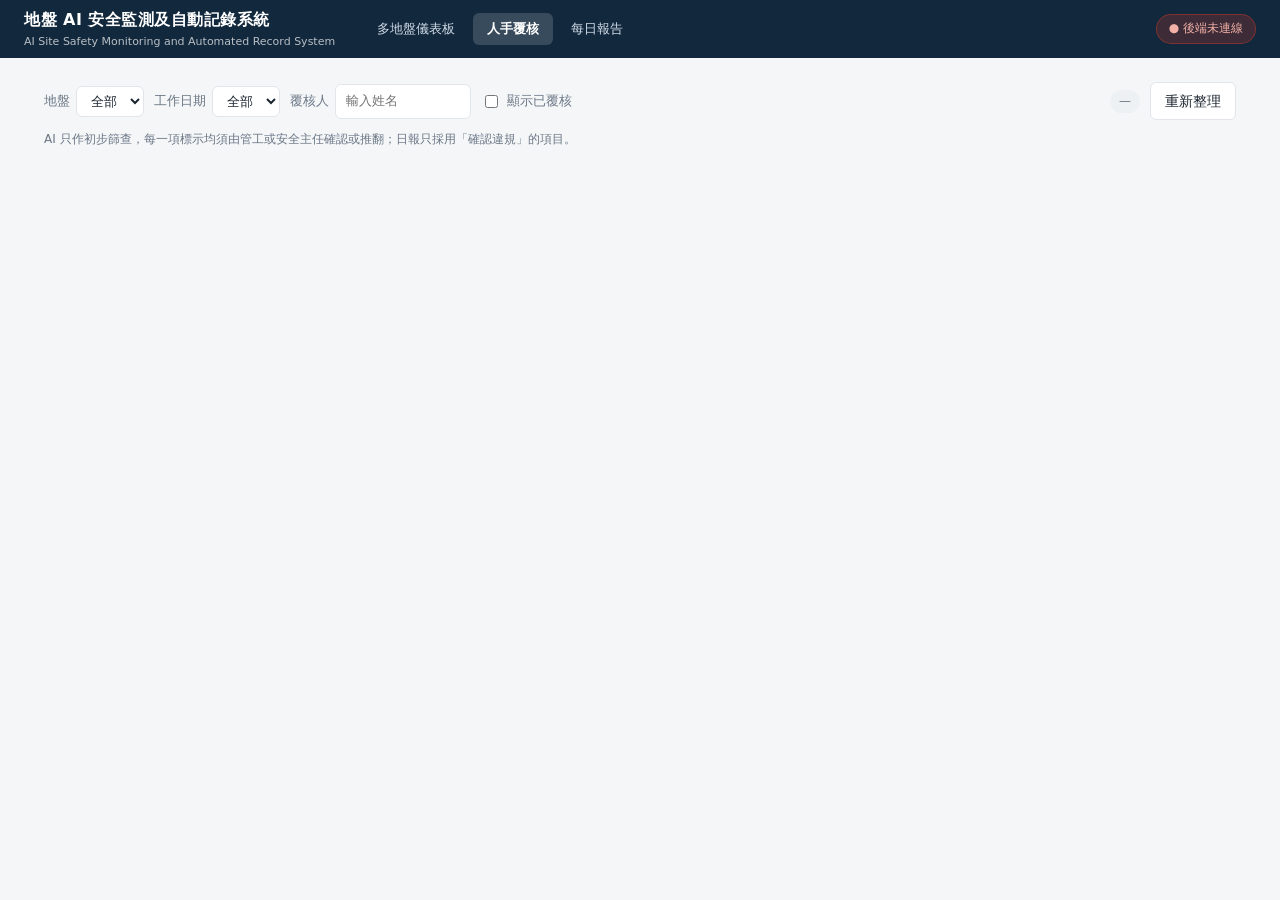
==== web/review.html @ f1bc3674 "Add AI site safety monitoring prototype Working prototype of the site safety monitoring and automate" ====
<!DOCTYPE html>
<html lang="zh-HK">
<head>
<meta charset="utf-8">
<meta name="viewport" content="width=device-width, initial-scale=1">
<title>人手覆核 — 地盤 AI 安全監測系統</title>
<link rel="stylesheet" href="styles.css">
</head>
<body>
<header class="topbar">
  <div class="brand">地盤 AI 安全監測及自動記錄系統<small>AI Site Safety Monitoring and Automated Record System</small></div>
  <nav class="tabs">
    <a href="index.html">多地盤儀表板</a>
    <a href="review.html">人手覆核</a>
    <a href="reports.html">每日報告</a>
  </nav>
  <span class="detector-badge" id="detector-badge">載入中…</span>
</header>

<main>
  <div class="toolbar">
    <label class="field">地盤
      <select id="site-select"><option value="">全部</option></select>
    </label>
    <label class="field">工作日期
      <select id="date-select"><option value="">全部</option></select>
    </label>
    <label class="field">覆核人
      <input type="text" id="reviewer" placeholder="輸入姓名" size="12">
    </label>
    <label class="field">
      <input type="checkbox" id="show-reviewed"> 顯示已覆核
    </label>
    <div class="spacer"></div>
    <span id="queue-count" class="tag muted">—</span>
    <button id="btn-refresh">重新整理</button>
  </div>
  <p class="hint">
    AI 只作初步篩查，每一項標示均須由管工或安全主任確認或推翻；日報只採用「確認違規」的項目。
  </p>

  <div class="grid-review" id="queue"></div>
</main>

<div id="toast"></div>
<script src="api.js"></script>
<script>
const REVIEWER_KEY = "citf-reviewer";
const reviewerInput = document.getElementById("reviewer");
reviewerInput.value = localStorage.getItem(REVIEWER_KEY) || "";
reviewerInput.addEventListener("change", () =>
  localStorage.setItem(REVIEWER_KEY, reviewerInput.value.trim())
);

async function loadFilters() {
  const [sites, { dates }] = await Promise.all([API.get("/api/sites"), API.get("/api/dates")]);
  document.getElementById("site-select").insertAdjacentHTML(
    "beforeend",
    sites.map((s) => `<option value="${s.id}">${s.code} — ${s.name}</option>`).join("")
  );
  document.getElementById("date-select").insertAdjacentHTML(
    "beforeend",
    dates.map((d) => `<option value="${d}">${d}</option>`).join("")
  );
}

function queryString() {
  const params = new URLSearchParams();
  const siteId = document.getElementById("site-select").value;
  const date = document.getElementById("date-select").value;
  if (siteId) params.set("site_id", siteId);
  if (date) params.set("date", date);
  params.set("pending_only", document.getElementById("show-reviewed").checked ? "false" : "true");
  return params.toString();
}

function cardMarkup(item) {
  const decided = item.reviewed;
  const status = decided
    ? `<span class="tag ${item.decision === "confirmed" ? "danger" : "muted"}">
         ${item.decision === "confirmed" ? "已確認違規" : "已判定誤報"} · ${item.reviewer}
       </span>`
    : `<span class="tag warn">待覆核</span>`;

  return `<article class="review-card ${decided ? "done" : ""}" data-id="${item.detection_id}">
    <img src="/api/photos/${item.photo_id}/file" alt="${item.original_name}"
         loading="lazy" onclick="openLightbox(this.src)">
    <div class="body">
      <div class="title">${item.label}</div>
      <div class="meta">
        ${item.site_code} ${item.site_name} · ${item.work_date}<br>
        AI 信心值 ${item.confidence.toFixed(2)} · ${item.detector}<br>
        ${item.original_name} · ${formatTime(item.captured_at || item.received_at)}
      </div>
      <div style="margin-top:8px">${status}</div>
      <textarea placeholder="覆核備註（選填）">${item.note || ""}</textarea>
    </div>
    <div class="actions">
      <button class="danger" data-decision="confirmed">確認違規</button>
      <button data-decision="rejected">誤報</button>
    </div>
  </article>`;
}

async function submit(card, decision) {
  const reviewer = reviewerInput.value.trim();
  if (!reviewer) {
    toast("請先填寫覆核人姓名", true);
    reviewerInput.focus();
    return;
  }
  const detectionId = Number(card.dataset.id);
  const note = card.querySelector("textarea").value;
  await API.post(`/api/review/${detectionId}`, { reviewer, decision, note });
  toast(decision === "confirmed" ? "已記錄：確認違規" : "已記錄：誤報");
  await load();
}

async function load() {
  const items = await API.get(`/api/review/queue?${queryString()}`);
  const host = document.getElementById("queue");
  document.getElementById("queue-count").textContent = `${items.length} 項`;

  if (!items.length) {
    host.innerHTML = "<div class='panel'><div class='empty'>沒有待覆核項目。</div></div>";
    return;
  }
  host.innerHTML = items.map(cardMarkup).join("");
  host.querySelectorAll(".review-card").forEach((card) => {
    card.querySelectorAll("button[data-decision]").forEach((button) => {
      button.addEventListener("click", () =>
        withBusy(button, () => submit(card, button.dataset.decision))
      );
    });
  });
}

["site-select", "date-select", "show-reviewed"].forEach((id) =>
  document.getElementById(id).addEventListener("change", load)
);
document.getElementById("btn-refresh").addEventListener("click", (event) =>
  withBusy(event.target, load)
);

(async function init() {
  await loadFilters();
  await load();
})();
</script>
</body>
</html>
---- web/styles.css ----
:root {
  --bg: #f4f6f8;
  --surface: #ffffff;
  --border: #e2e6ea;
  --text: #1c2530;
  --muted: #6b7785;
  --accent: #0b5fa5;
  --accent-soft: #e7f0f9;
  --danger: #c0392b;
  --danger-soft: #fbeae8;
  --warn: #b8730b;
  --warn-soft: #fdf3e2;
  --ok: #1e7a4d;
  --ok-soft: #e6f4ec;
  --radius: 10px;
  --shadow: 0 1px 3px rgba(16, 27, 40, 0.08);
}

* { box-sizing: border-box; }

body {
  margin: 0;
  background: var(--bg);
  color: var(--text);
  font-family: "Microsoft JhengHei", "PingFang HK", "Segoe UI", system-ui, sans-serif;
  font-size: 14px;
  line-height: 1.6;
}

header.topbar {
  background: #12283d;
  color: #fff;
  padding: 0 24px;
  display: flex;
  align-items: center;
  gap: 28px;
  height: 58px;
  position: sticky;
  top: 0;
  z-index: 20;
}

.brand { font-size: 16px; font-weight: 700; letter-spacing: 0.5px; white-space: nowrap; }
.brand small { display: block; font-size: 11px; font-weight: 400; opacity: 0.7; letter-spacing: 0; }

nav.tabs { display: flex; gap: 4px; flex: 1; }
nav.tabs a {
  color: #cfdae6;
  text-decoration: none;
  padding: 6px 14px;
  border-radius: 6px;
  font-size: 13px;
}
nav.tabs a:hover { background: rgba(255, 255, 255, 0.1); color: #fff; }
nav.tabs a.active { background: rgba(255, 255, 255, 0.16); color: #fff; font-weight: 600; }

.detector-badge {
  font-size: 12px;
  padding: 4px 12px;
  border-radius: 999px;
  background: rgba(255, 255, 255, 0.12);
  color: #dbe6f1;
  white-space: nowrap;
  border: 1px solid rgba(255, 255, 255, 0.18);
}
.detector-badge.mock { background: rgba(230, 170, 30, 0.2); color: #f2cd7a; border-color: rgba(230, 170, 30, 0.45); }
.detector-badge.live { background: rgba(46, 160, 105, 0.22); color: #8fe0b6; border-color: rgba(46, 160, 105, 0.45); }
.detector-badge.down { background: rgba(192, 57, 43, 0.25); color: #f3b0a7; border-color: rgba(192, 57, 43, 0.5); }

main { max-width: 1240px; margin: 0 auto; padding: 24px; }

.toolbar {
  display: flex;
  flex-wrap: wrap;
  gap: 10px;
  align-items: center;
  margin-bottom: 18px;
}
.toolbar .spacer { flex: 1; }

label.field { display: flex; align-items: center; gap: 6px; font-size: 13px; color: var(--muted); }

select, input[type="text"], input[type="date"], textarea {
  font: inherit;
  padding: 6px 10px;
  border: 1px solid var(--border);
  border-radius: 6px;
  background: var(--surface);
  color: var(--text);
}
select:focus, input:focus, textarea:focus { outline: 2px solid var(--accent-soft); border-color: var(--accent); }

button {
  font: inherit;
  padding: 7px 14px;
  border: 1px solid var(--border);
  border-radius: 6px;
  background: var(--surface);
  color: var(--text);
  cursor: pointer;
  transition: background 0.15s, border-color 0.15s;
}
button:hover:not(:disabled) { background: #eef2f6; }
button:disabled { opacity: 0.5; cursor: progress; }
button.primary { background: var(--accent); border-color: var(--accent); color: #fff; }
button.primary:hover:not(:disabled) { background: #094c85; }
button.danger { background: var(--danger); border-color: var(--danger); color: #fff; }
button.danger:hover:not(:disabled) { background: #a13124; }
button.ok { background: var(--ok); border-color: var(--ok); color: #fff; }
button.ok:hover:not(:disabled) { background: #17603c; }

.cards { display: grid; grid-template-columns: repeat(auto-fit, minmax(150px, 1fr)); gap: 12px; margin-bottom: 22px; }
.card {
  background: var(--surface);
  border: 1px solid var(--border);
  border-radius: var(--radius);
  padding: 14px 16px;
  box-shadow: var(--shadow);
}
.card .value { font-size: 26px; font-weight: 700; line-height: 1.2; }
.card .label { font-size: 12px; color: var(--muted); }
.card.alert .value { color: var(--danger); }
.card.warn .value { color: var(--warn); }
.card.good .value { color: var(--ok); }

.panel {
  background: var(--surface);
  border: 1px solid var(--border);
  border-radius: var(--radius);
  box-shadow: var(--shadow);
  overflow: hidden;
  margin-bottom: 22px;
}
.panel > h2 {
  margin: 0;
  padding: 13px 18px;
  font-size: 14px;
  border-bottom: 1px solid var(--border);
  background: #fafbfc;
}

table { width: 100%; border-collapse: collapse; }
th, td { padding: 10px 16px; text-align: left; border-bottom: 1px solid var(--border); }
th { font-size: 12px; color: var(--muted); font-weight: 600; background: #fafbfc; }
tbody tr:last-child td { border-bottom: none; }
tbody tr:hover { background: #f8fafc; }
td.num, th.num { text-align: right; font-variant-numeric: tabular-nums; }

.tag {
  display: inline-block;
  padding: 2px 9px;
  border-radius: 999px;
  font-size: 12px;
  white-space: nowrap;
}
.tag.danger { background: var(--danger-soft); color: var(--danger); }
.tag.warn { background: var(--warn-soft); color: var(--warn); }
.tag.ok { background: var(--ok-soft); color: var(--ok); }
.tag.muted { background: #eef1f4; color: var(--muted); }

.grid-review { display: grid; grid-template-columns: repeat(auto-fill, minmax(330px, 1fr)); gap: 16px; }

.review-card {
  background: var(--surface);
  border: 1px solid var(--border);
  border-radius: var(--radius);
  box-shadow: var(--shadow);
  overflow: hidden;
  display: flex;
  flex-direction: column;
}
.review-card.done { opacity: 0.55; }
.review-card img {
  width: 100%;
  height: 210px;
  object-fit: cover;
  background: #dfe4ea;
  display: block;
  cursor: zoom-in;
}
.review-card .body { padding: 12px 14px; flex: 1; }
.review-card .title { font-weight: 700; margin-bottom: 4px; }
.review-card .meta { font-size: 12px; color: var(--muted); }
.review-card .actions { display: flex; gap: 8px; padding: 0 14px 14px; }
.review-card .actions button { flex: 1; }
.review-card textarea { width: 100%; margin-top: 8px; resize: vertical; min-height: 34px; }

.empty { padding: 40px 20px; text-align: center; color: var(--muted); }

#toast {
  position: fixed;
  right: 20px;
  bottom: 20px;
  display: flex;
  flex-direction: column;
  gap: 8px;
  z-index: 60;
}
#toast div {
  background: #12283d;
  color: #fff;
  padding: 10px 16px;
  border-radius: 8px;
  box-shadow: 0 4px 14px rgba(0, 0, 0, 0.2);
  font-size: 13px;
  max-width: 380px;
}
#toast div.err { background: var(--danger); }

dialog.lightbox { border: none; border-radius: 10px; padding: 0; max-width: 92vw; max-height: 92vh; }
dialog.lightbox img { display: block; max-width: 88vw; max-height: 88vh; }
dialog.lightbox::backdrop { background: rgba(0, 0, 0, 0.65); }

.hint { font-size: 12px; color: var(--muted); margin: -8px 0 16px; }
code { background: #eef1f4; padding: 1px 6px; border-radius: 4px; font-size: 12px; }
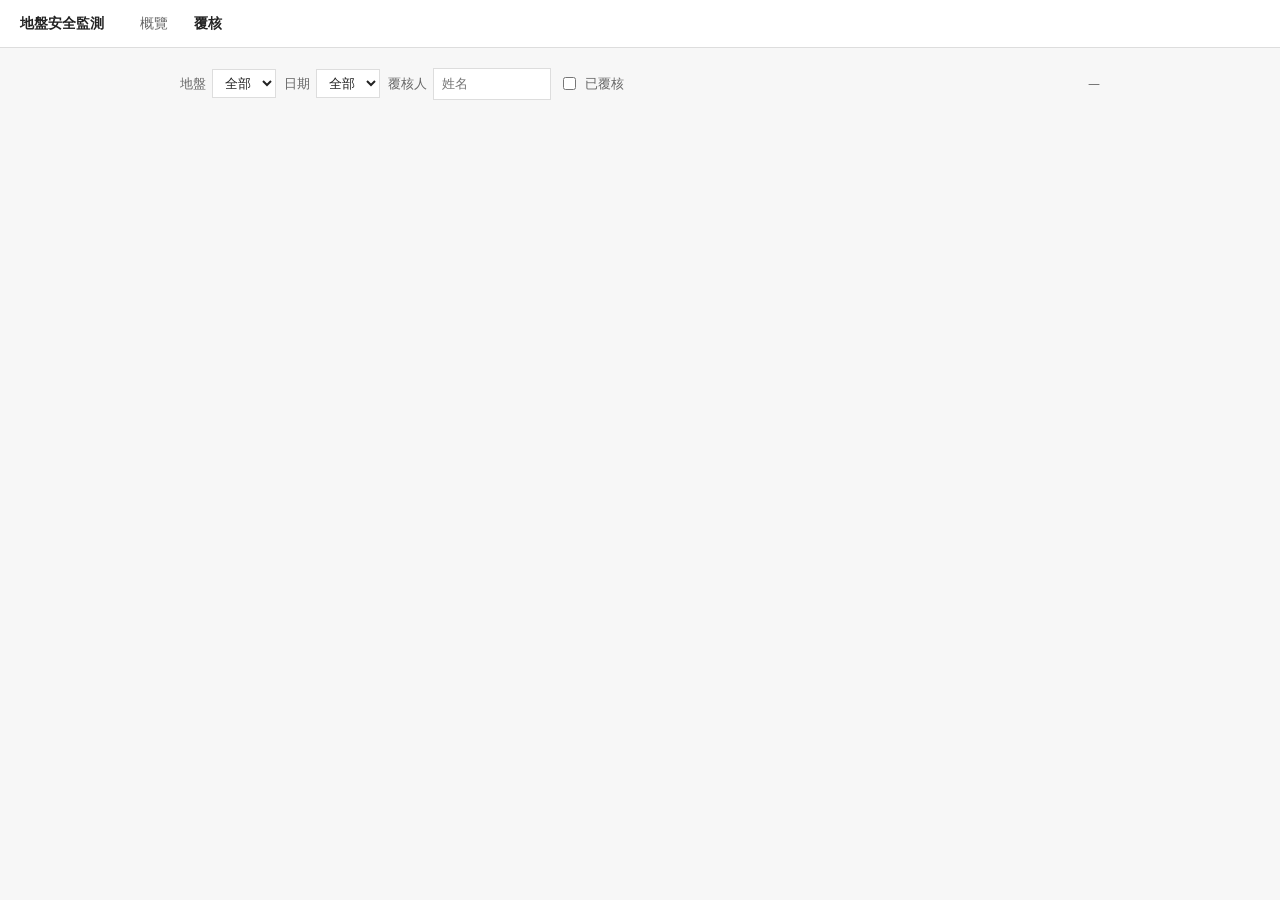
==== commit 6f86eb2c: "Simplify admin UI to two pages and remove photo deduplication Co-authored-by: Cursor <cursoragent@cu" ====
--- a/web/review.html
+++ b/web/review.html
@@ -3,18 +3,16 @@
 <head>
 <meta charset="utf-8">
 <meta name="viewport" content="width=device-width, initial-scale=1">
-<title>人手覆核 — 地盤 AI 安全監測系統</title>
+<title>覆核 — 地盤安全監測</title>
 <link rel="stylesheet" href="styles.css">
 </head>
 <body>
 <header class="topbar">
-  <div class="brand">地盤 AI 安全監測及自動記錄系統<small>AI Site Safety Monitoring and Automated Record System</small></div>
+  <div class="brand">地盤安全監測</div>
   <nav class="tabs">
-    <a href="index.html">多地盤儀表板</a>
-    <a href="review.html">人手覆核</a>
-    <a href="reports.html">每日報告</a>
+    <a href="index.html">概覽</a>
+    <a href="review.html">覆核</a>
   </nav>
-  <span class="detector-badge" id="detector-badge">載入中…</span>
 </header>
 
 <main>
@@ -22,22 +20,18 @@
     <label class="field">地盤
       <select id="site-select"><option value="">全部</option></select>
     </label>
-    <label class="field">工作日期
+    <label class="field">日期
       <select id="date-select"><option value="">全部</option></select>
     </label>
     <label class="field">覆核人
-      <input type="text" id="reviewer" placeholder="輸入姓名" size="12">
+      <input type="text" id="reviewer" placeholder="姓名" size="10">
     </label>
     <label class="field">
-      <input type="checkbox" id="show-reviewed"> 顯示已覆核
+      <input type="checkbox" id="show-reviewed"> 已覆核
     </label>
     <div class="spacer"></div>
     <span id="queue-count" class="tag muted">—</span>
-    <button id="btn-refresh">重新整理</button>
   </div>
-  <p class="hint">
-    AI 只作初步篩查，每一項標示均須由管工或安全主任確認或推翻；日報只採用「確認違規」的項目。
-  </p>
 
   <div class="grid-review" id="queue"></div>
 </main>
@@ -56,12 +50,15 @@
   const [sites, { dates }] = await Promise.all([API.get("/api/sites"), API.get("/api/dates")]);
   document.getElementById("site-select").insertAdjacentHTML(
     "beforeend",
-    sites.map((s) => `<option value="${s.id}">${s.code} — ${s.name}</option>`).join("")
+    sites.map((s) => `<option value="${s.id}">${s.code} ${s.name}</option>`).join("")
   );
-  document.getElementById("date-select").insertAdjacentHTML(
+  const dateSelect = document.getElementById("date-select");
+  dateSelect.insertAdjacentHTML(
     "beforeend",
     dates.map((d) => `<option value="${d}">${d}</option>`).join("")
   );
+  // 預設最新一天，與概覽同一口徑；仍可切回「全部」一次覆核積壓項目。
+  if (dates.length) dateSelect.value = dates[0];
 }
 
 function queryString() {
@@ -78,7 +75,7 @@
   const decided = item.reviewed;
   const status = decided
     ? `<span class="tag ${item.decision === "confirmed" ? "danger" : "muted"}">
-         ${item.decision === "confirmed" ? "已確認違規" : "已判定誤報"} · ${item.reviewer}
+         ${item.decision === "confirmed" ? "已確認" : "誤報"} · ${item.reviewer}
        </span>`
     : `<span class="tag warn">待覆核</span>`;
 
@@ -87,13 +84,8 @@
          loading="lazy" onclick="openLightbox(this.src)">
     <div class="body">
       <div class="title">${item.label}</div>
-      <div class="meta">
-        ${item.site_code} ${item.site_name} · ${item.work_date}<br>
-        AI 信心值 ${item.confidence.toFixed(2)} · ${item.detector}<br>
-        ${item.original_name} · ${formatTime(item.captured_at || item.received_at)}
-      </div>
-      <div style="margin-top:8px">${status}</div>
-      <textarea placeholder="覆核備註（選填）">${item.note || ""}</textarea>
+      <div class="meta">${item.site_code} · ${item.work_date} · ${status}</div>
+      <textarea placeholder="備註">${item.note || ""}</textarea>
     </div>
     <div class="actions">
       <button class="danger" data-decision="confirmed">確認違規</button>
@@ -112,7 +104,7 @@
   const detectionId = Number(card.dataset.id);
   const note = card.querySelector("textarea").value;
   await API.post(`/api/review/${detectionId}`, { reviewer, decision, note });
-  toast(decision === "confirmed" ? "已記錄：確認違規" : "已記錄：誤報");
+  toast(decision === "confirmed" ? "已確認違規" : "已記為誤報");
   await load();
 }
 
@@ -138,9 +130,6 @@
 ["site-select", "date-select", "show-reviewed"].forEach((id) =>
   document.getElementById(id).addEventListener("change", load)
 );
-document.getElementById("btn-refresh").addEventListener("click", (event) =>
-  withBusy(event.target, load)
-);
 
 (async function init() {
   await loadFilters();
--- a/web/styles.css
+++ b/web/styles.css
@@ -1,19 +1,11 @@
 :root {
-  --bg: #f4f6f8;
-  --surface: #ffffff;
-  --border: #e2e6ea;
-  --text: #1c2530;
-  --muted: #6b7785;
-  --accent: #0b5fa5;
-  --accent-soft: #e7f0f9;
-  --danger: #c0392b;
-  --danger-soft: #fbeae8;
-  --warn: #b8730b;
-  --warn-soft: #fdf3e2;
-  --ok: #1e7a4d;
-  --ok-soft: #e6f4ec;
-  --radius: 10px;
-  --shadow: 0 1px 3px rgba(16, 27, 40, 0.08);
+  --bg: #f7f7f7;
+  --line: #ddd;
+  --text: #222;
+  --muted: #666;
+  --accent: #1a1a1a;
+  --danger: #b42318;
+  --warn: #9a6700;
 }
 
 * { box-sizing: border-box; }
@@ -22,194 +14,151 @@
   margin: 0;
   background: var(--bg);
   color: var(--text);
-  font-family: "Microsoft JhengHei", "PingFang HK", "Segoe UI", system-ui, sans-serif;
-  font-size: 14px;
-  line-height: 1.6;
+  font: 14px/1.5 "Microsoft JhengHei", "PingFang HK", "Segoe UI", system-ui, sans-serif;
 }
 
 header.topbar {
-  background: #12283d;
-  color: #fff;
-  padding: 0 24px;
   display: flex;
   align-items: center;
-  gap: 28px;
-  height: 58px;
-  position: sticky;
-  top: 0;
-  z-index: 20;
+  gap: 24px;
+  height: 48px;
+  padding: 0 20px;
+  background: #fff;
+  border-bottom: 1px solid var(--line);
 }
 
-.brand { font-size: 16px; font-weight: 700; letter-spacing: 0.5px; white-space: nowrap; }
-.brand small { display: block; font-size: 11px; font-weight: 400; opacity: 0.7; letter-spacing: 0; }
+.brand { font-weight: 700; white-space: nowrap; }
 
-nav.tabs { display: flex; gap: 4px; flex: 1; }
+nav.tabs { display: flex; gap: 2px; }
 nav.tabs a {
-  color: #cfdae6;
+  color: var(--muted);
   text-decoration: none;
-  padding: 6px 14px;
-  border-radius: 6px;
-  font-size: 13px;
+  padding: 6px 12px;
 }
-nav.tabs a:hover { background: rgba(255, 255, 255, 0.1); color: #fff; }
-nav.tabs a.active { background: rgba(255, 255, 255, 0.16); color: #fff; font-weight: 600; }
+nav.tabs a:hover { color: var(--text); }
+nav.tabs a.active { color: var(--text); font-weight: 700; }
 
-.detector-badge {
-  font-size: 12px;
-  padding: 4px 12px;
-  border-radius: 999px;
-  background: rgba(255, 255, 255, 0.12);
-  color: #dbe6f1;
-  white-space: nowrap;
-  border: 1px solid rgba(255, 255, 255, 0.18);
-}
-.detector-badge.mock { background: rgba(230, 170, 30, 0.2); color: #f2cd7a; border-color: rgba(230, 170, 30, 0.45); }
-.detector-badge.live { background: rgba(46, 160, 105, 0.22); color: #8fe0b6; border-color: rgba(46, 160, 105, 0.45); }
-.detector-badge.down { background: rgba(192, 57, 43, 0.25); color: #f3b0a7; border-color: rgba(192, 57, 43, 0.5); }
-
-main { max-width: 1240px; margin: 0 auto; padding: 24px; }
+main { max-width: 960px; margin: 0 auto; padding: 20px; }
 
 .toolbar {
   display: flex;
   flex-wrap: wrap;
-  gap: 10px;
+  gap: 8px;
   align-items: center;
-  margin-bottom: 18px;
+  margin-bottom: 16px;
 }
 .toolbar .spacer { flex: 1; }
 
-label.field { display: flex; align-items: center; gap: 6px; font-size: 13px; color: var(--muted); }
+label.field {
+  display: flex;
+  align-items: center;
+  gap: 6px;
+  color: var(--muted);
+  font-size: 13px;
+}
 
-select, input[type="text"], input[type="date"], textarea {
+select, input[type="text"], textarea {
   font: inherit;
-  padding: 6px 10px;
-  border: 1px solid var(--border);
-  border-radius: 6px;
-  background: var(--surface);
+  padding: 5px 8px;
+  border: 1px solid var(--line);
+  background: #fff;
   color: var(--text);
 }
-select:focus, input:focus, textarea:focus { outline: 2px solid var(--accent-soft); border-color: var(--accent); }
+select:focus, input:focus, textarea:focus { outline: 1px solid var(--text); }
 
 button {
   font: inherit;
-  padding: 7px 14px;
-  border: 1px solid var(--border);
-  border-radius: 6px;
-  background: var(--surface);
+  padding: 5px 12px;
+  border: 1px solid var(--line);
+  background: #fff;
   color: var(--text);
   cursor: pointer;
-  transition: background 0.15s, border-color 0.15s;
 }
-button:hover:not(:disabled) { background: #eef2f6; }
+button:hover:not(:disabled) { background: #eee; }
 button:disabled { opacity: 0.5; cursor: progress; }
 button.primary { background: var(--accent); border-color: var(--accent); color: #fff; }
-button.primary:hover:not(:disabled) { background: #094c85; }
+button.primary:hover:not(:disabled) { background: #333; }
 button.danger { background: var(--danger); border-color: var(--danger); color: #fff; }
-button.danger:hover:not(:disabled) { background: #a13124; }
-button.ok { background: var(--ok); border-color: var(--ok); color: #fff; }
-button.ok:hover:not(:disabled) { background: #17603c; }
-
-.cards { display: grid; grid-template-columns: repeat(auto-fit, minmax(150px, 1fr)); gap: 12px; margin-bottom: 22px; }
-.card {
-  background: var(--surface);
-  border: 1px solid var(--border);
-  border-radius: var(--radius);
-  padding: 14px 16px;
-  box-shadow: var(--shadow);
-}
-.card .value { font-size: 26px; font-weight: 700; line-height: 1.2; }
-.card .label { font-size: 12px; color: var(--muted); }
-.card.alert .value { color: var(--danger); }
-.card.warn .value { color: var(--warn); }
-.card.good .value { color: var(--ok); }
+button.danger:hover:not(:disabled) { background: #912018; }
 
 .panel {
-  background: var(--surface);
-  border: 1px solid var(--border);
-  border-radius: var(--radius);
-  box-shadow: var(--shadow);
-  overflow: hidden;
-  margin-bottom: 22px;
+  background: #fff;
+  border: 1px solid var(--line);
 }
 .panel > h2 {
   margin: 0;
-  padding: 13px 18px;
-  font-size: 14px;
-  border-bottom: 1px solid var(--border);
-  background: #fafbfc;
+  padding: 10px 14px;
+  font-size: 13px;
+  font-weight: 700;
+  border-bottom: 1px solid var(--line);
 }
 
 table { width: 100%; border-collapse: collapse; }
-th, td { padding: 10px 16px; text-align: left; border-bottom: 1px solid var(--border); }
-th { font-size: 12px; color: var(--muted); font-weight: 600; background: #fafbfc; }
+th, td { padding: 8px 14px; text-align: left; border-bottom: 1px solid var(--line); }
+th { font-size: 12px; color: var(--muted); font-weight: 600; }
 tbody tr:last-child td { border-bottom: none; }
-tbody tr:hover { background: #f8fafc; }
 td.num, th.num { text-align: right; font-variant-numeric: tabular-nums; }
+
+a { color: var(--text); }
+a:hover { text-decoration: none; }
 
 .tag {
   display: inline-block;
-  padding: 2px 9px;
-  border-radius: 999px;
   font-size: 12px;
   white-space: nowrap;
 }
-.tag.danger { background: var(--danger-soft); color: var(--danger); }
-.tag.warn { background: var(--warn-soft); color: var(--warn); }
-.tag.ok { background: var(--ok-soft); color: var(--ok); }
-.tag.muted { background: #eef1f4; color: var(--muted); }
+.tag.danger { color: var(--danger); }
+.tag.warn { color: var(--warn); }
+.tag.muted { color: var(--muted); }
 
-.grid-review { display: grid; grid-template-columns: repeat(auto-fill, minmax(330px, 1fr)); gap: 16px; }
+.grid-review {
+  display: grid;
+  grid-template-columns: repeat(auto-fill, minmax(280px, 1fr));
+  gap: 12px;
+}
 
 .review-card {
-  background: var(--surface);
-  border: 1px solid var(--border);
-  border-radius: var(--radius);
-  box-shadow: var(--shadow);
-  overflow: hidden;
+  background: #fff;
+  border: 1px solid var(--line);
   display: flex;
   flex-direction: column;
 }
-.review-card.done { opacity: 0.55; }
+.review-card.done { opacity: 0.5; }
 .review-card img {
   width: 100%;
-  height: 210px;
+  height: 180px;
   object-fit: cover;
-  background: #dfe4ea;
+  background: #eee;
   display: block;
   cursor: zoom-in;
 }
-.review-card .body { padding: 12px 14px; flex: 1; }
-.review-card .title { font-weight: 700; margin-bottom: 4px; }
-.review-card .meta { font-size: 12px; color: var(--muted); }
-.review-card .actions { display: flex; gap: 8px; padding: 0 14px 14px; }
+.review-card .body { padding: 10px 12px; flex: 1; }
+.review-card .title { font-weight: 700; }
+.review-card .meta { font-size: 12px; color: var(--muted); margin-top: 2px; }
+.review-card .actions { display: flex; gap: 8px; padding: 0 12px 12px; }
 .review-card .actions button { flex: 1; }
-.review-card textarea { width: 100%; margin-top: 8px; resize: vertical; min-height: 34px; }
+.review-card textarea { width: 100%; margin-top: 8px; resize: vertical; min-height: 32px; }
 
-.empty { padding: 40px 20px; text-align: center; color: var(--muted); }
+.empty { padding: 32px 16px; text-align: center; color: var(--muted); }
 
 #toast {
   position: fixed;
-  right: 20px;
-  bottom: 20px;
+  right: 16px;
+  bottom: 16px;
   display: flex;
   flex-direction: column;
-  gap: 8px;
+  gap: 6px;
   z-index: 60;
 }
 #toast div {
-  background: #12283d;
+  background: #222;
   color: #fff;
-  padding: 10px 16px;
-  border-radius: 8px;
-  box-shadow: 0 4px 14px rgba(0, 0, 0, 0.2);
+  padding: 8px 12px;
   font-size: 13px;
-  max-width: 380px;
+  max-width: 360px;
 }
 #toast div.err { background: var(--danger); }
 
-dialog.lightbox { border: none; border-radius: 10px; padding: 0; max-width: 92vw; max-height: 92vh; }
+dialog.lightbox { border: 1px solid var(--line); padding: 0; max-width: 92vw; max-height: 92vh; }
 dialog.lightbox img { display: block; max-width: 88vw; max-height: 88vh; }
-dialog.lightbox::backdrop { background: rgba(0, 0, 0, 0.65); }
-
-.hint { font-size: 12px; color: var(--muted); margin: -8px 0 16px; }
-code { background: #eef1f4; padding: 1px 6px; border-radius: 4px; font-size: 12px; }
+dialog.lightbox::backdrop { background: rgba(0, 0, 0, 0.55); }
